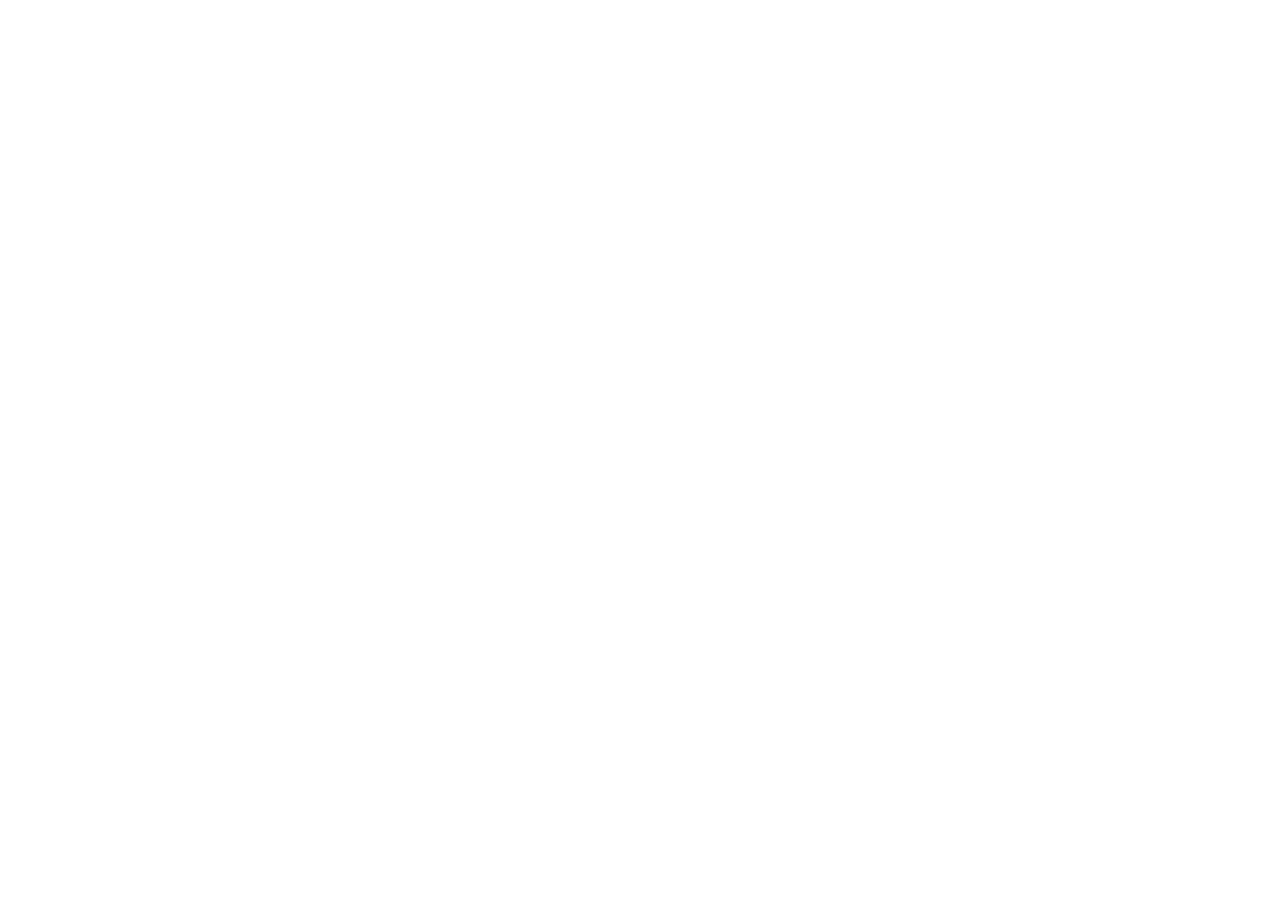
==== frontend/cart.html @ 52d90a81 "update" ====
<!DOCTYPE html>
<html lang="en">
<head>
    <meta charset="UTF-8">
    <meta http-equiv="X-UA-Compatible" content="IE=edge">
    <meta name="viewport" content="width=device-width, initial-scale=1.0">
    <title></title>
</head>
<body>
    
</body>
</html>
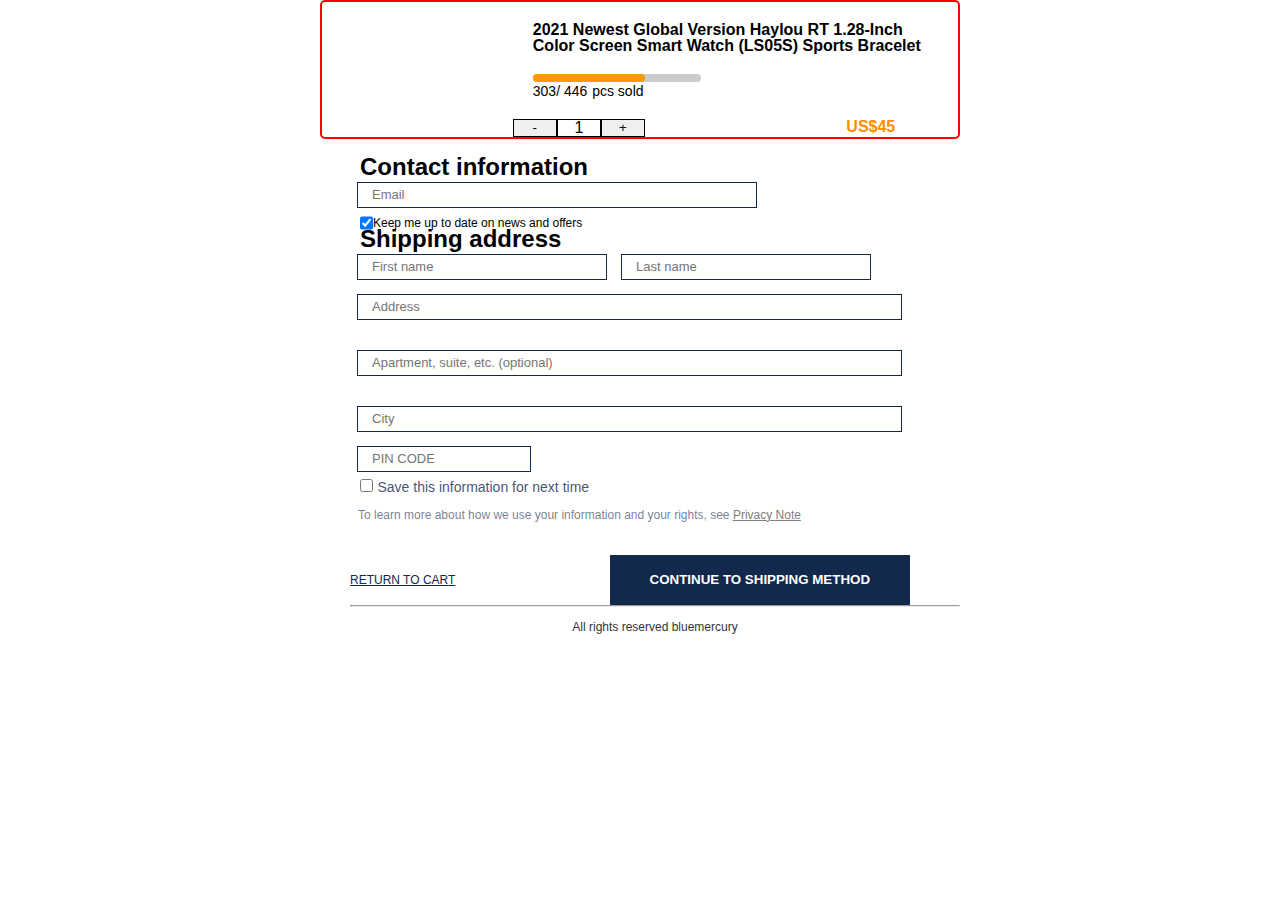
==== commit ca0a8af0: "final updates" ====
--- a/frontend/cart.html
+++ b/frontend/cart.html
@@ -4,9 +4,193 @@
     <meta charset="UTF-8">
     <meta http-equiv="X-UA-Compatible" content="IE=edge">
     <meta name="viewport" content="width=device-width, initial-scale=1.0">
-    <title></title>
+    <link rel="icon" href="//static.tomtop.com/tomtop/favicon.ico?V=1.1.1" type="image/x-icon">
+    <title>cart</title>
+    <link rel="stylesheet" href="./css/style.css">
+    <link rel="stylesheet" href="./css/form.css">
+    <style>
+        #Crat-main {
+            width: 50%;
+            margin: auto;
+            border: 2px solid red;
+            border-radius: 5px ;
+        }
+        #address {
+            width: 50%;
+            margin: auto;
+            align-items: center;
+        }
+        #address > form {
+            margin-left: 30px;
+            margin-top: 20px;
+        }
+        #Product {
+            display: grid;
+            grid-gap: 5%;
+            grid-template-columns: 25% 70%;
+        }
+        #Quant {
+            display: grid;
+            grid-template-columns: 33% 33% 33%;
+
+        }
+        #Quantity {
+            text-align: center;
+        }
+        #price {
+            display: grid;
+            grid-template-columns: 30% 70%;
+            margin-top: 20px;
+
+        }
+        #Quant > button {
+            border: 1px solid black;
+        }
+        #tot_RS {
+            color: darkorange;
+            margin-left: 200px;
+            font-weight: 600;
+        }
+    </style>
 </head>
 <body>
-    
+    <div id="Crat-main">
+        <div id="Product">
+            <div id="prod_img">
+                <img src="https://img.tttcdn.com/product/xy/220/220/p/gu1/P/1/PB0246B-1/PB0246B-1-1-f34c-Sb8F.jpg" alt="">
+            </div>
+            <div id="prod_details">
+                <h4 style="margin: 20px;">2021 Newest Global Version Haylou RT 1.28-Inch Color Screen Smart Watch (LS05S) Sports Bracelet</h4>  
+                <div class="m_progress_bar"  style="margin-left: 20px;">
+                    <div class=" bar_wrap" style="background-color: #ccc;">
+                        <div style="width:67%" class="bar_wrap_cont"></div>
+                    </div>
+                    <div class="lineBlock bar_sale">
+                        <span class="pro_sell" data-sell="303">303</span>/
+                        <span class="pro_count" data-procount="446">446</span>
+                        pcs sold                                    </div>
+                </div>
+                <div id="price">
+                    <div id="Quant">
+                        <button class="plus_minus" onclick="minus()">-</button>
+                        <div id="Quantity" style=" border: 1px solid black;"></div>
+                        <button class="plus_minus" onclick="plus()">+</button>
+                    </div>
+                    <div id="tot_RS">Rs. </div>
+                </div>
+            </div>
+        </div>
+    </div>
+    <div id="address">
+    <form class="PaymenForm" onsubmit="nextPage(event)">
+
+        <h2 style="margin-left: 10px;">Contact information</h2>
+        <div class="Form_Box" id="remove-btm">
+          <input id="Email" type="email" style="width: 400px; margin: 7px;" class="Form_Ip" name="user_email"
+            placeholder="Email">
+          <label class="Form_Invisible" for="user_email">Email</label>
+        </div>
+        <div style="display:flex; margin-top: none; margin-left: 10px;">
+          <input class="news-checkbox" type="checkbox" checked="checked">
+          <label type="checkbox__label" for="checkout_buyer_accepts_marketing" style="font-size: 12px;">
+            Keep me up to date on news and offers
+          </label>
+        </div>
+
+        <div>
+          <h2 style="margin-left: 10px;">
+            Shipping address
+          </h2>
+
+          <div style="display: flex;">
+            <div>
+              <input id="Payment_username" class="Form_Ip_Name" type="text" name="first_name" placeholder="First name">
+            </div>
+            <div>
+              <input id="Payment_lastname" class="Form_Ip_Name" type="text" name="last_name" placeholder="Last name">
+            </div>
+          </div>
+
+          <div>
+            <input id="Payment_address" class="Payment_Form_Ip" type="text" name="Address_line1" placeholder="Address">
+            <label class="Form_Invisible" for="Address_line1">Address_line1</label>
+          </div>
+          <div>
+            <input id="Payment_address1" class="Payment_Form_Ip" type="text" name="Address_line2"
+              placeholder="Apartment, suite, etc. (optional)">
+            <label class="Form_Invisible" for="Address_line2">Address_line2</label>
+          </div>
+          <div>
+            <input id="city" class="Payment_Form_Ip" type="text" name="City" placeholder="City">
+            <label class="Form_Invisible" for="City">City</label>
+          </div>
+
+          <div style="display: flex;">
+            <div>
+              <input id="Payment_pin" class="pin" type="tel" name="PIN" placeholder="PIN CODE">
+            </div>
+          </div>
+          <div>
+            <div>
+              <input type="checkbox" value="1" name="remember_me" id="remember_me " style="margin-left: 10px;">
+              <label class="checkbox_label" for="remember_me" style="font-size: 14px; color: rgba(18, 40, 76, 0.8);">
+                Save this information for next time
+              </label>
+            </div>
+            <p style="color:  rgba(18, 40, 76, 0.6); font-size: 12px; text-align: left; margin-left: 8px;">To learn more
+              about how we use your information and your rights, see <a href="" style="color: grey;">Privacy Note</a>
+            </p>
+          </div>
+          <div>
+            <a href="" style="color: #12284c; font-size: 12px;">
+               RETURN TO CART</a>
+               <a href="./payment.html">
+                <button class="End_btn" onclick="window.location.href = `payment_2.html`" style="width: 300px; margin-left: 150px; font-weight: 600;" >CONTINUE TO SHIPPING
+                  METHOD</button></a>
+          </div>
+        </div>
+
+
+
+
+        <hr />
+        <p style="font-size: 12px; ">All rights reserved bluemercury</p>
+      </div>
+
+      </form></div>
+    <script>
+        var num = 1
+        var price = 45
+        var Quantity = document.getElementById(`Quantity`)
+            Quantity.innerHTML = num
+        var total_rs = document.getElementById(`tot_RS`)
+            total_rs.innerHTML = `US$${price}`
+        function minus() {
+            if (num>1) {
+                num--
+                price -= 45
+                price.toFixed(2)
+            } 
+            Quantity.innerHTML = null
+            Quantity.innerHTML = num
+            total_rs.innerHTML = null
+            total_rs.innerHTML = `US$${price}`
+
+        }
+        
+        function plus() {
+                num++
+                price += 45
+                price.toFixed(2)
+            Quantity.innerHTML = null
+            Quantity.innerHTML = num
+            total_rs.innerHTML = null
+            total_rs.innerHTML = `US$${price}`
+        }
+
+        // function goto_payment() {
+        //     window.location.href = "payment_2.html";
+        // }
+    </script>
 </body>
 </html>--- a/frontend/css/style.css
+++ b/frontend/css/style.css
@@ -0,0 +1,1222 @@
+*{
+    margin: 0;
+    padding: 0;
+    box-sizing: border-box;    
+    font-family: "Segoe UI",Roboto,"Helvetica Neue",Arial,sans-serif;
+    line-height: 16px;
+}
+.img-top{
+    margin-top:0px;
+    padding: 0;
+    width: 100%;
+    background-attachment:  center;
+    height: 80px;
+}
+
+.header{
+    background-color: #eeeded;
+    margin-top: 0px;
+    padding: 0;
+    width: 100%;
+    height: 120px;
+    display: flex;
+    justify-content: space-between;
+    align-items: center;
+
+}
+.title-img{
+    background-color: #eeeded;
+    display: flex;
+    align-items: center;
+    justify-content: center;
+    margin-left: 10%;
+    width: 18%;
+    height:100%
+}
+.language{
+    background-color: #eeeded;
+    display: flex;
+    align-items: center;
+    justify-content: center;
+    width: 12%;
+    height:80%;
+}
+
+.search-bar{
+    background-color: #eeeded;
+    width: 40%;
+    height:80%;
+    display: flex;
+    justify-content: center;
+    align-items: center;
+}
+.search-bar input{
+    height: 40px;
+    width: 100%;
+    border: none;
+    background-color: white;
+}
+.search-bar button{
+    width: 46px;
+    border-radius: 0 4px 4px 0;
+    height: 40px;
+    line-height: 40px;
+    color: #fff;
+    text-align: center;
+    cursor: pointer;
+    filter: alpha(opacity=100);
+    -moz-opacity: 1;
+    opacity: 1;
+}
+.search-hot{
+    height: 33px;
+    line-height: 33px;
+    max-width: 480px;
+    overflow: hidden;
+    position: absolute;
+    left: -50;
+    top: 40%;
+    
+}
+.search-hot a {
+    padding-right: 5px;
+    text-decoration: none;
+    color: #4d82b8;  
+}
+.search_btn i {
+    color: white;
+    width: 5%;
+    height: 40px;
+    text-align: center;
+    cursor: pointer;
+    align-items: center;
+    display: flex;
+    justify-content: center;
+    vertical-align: middle;
+    font-size: 20px;
+    letter-spacing: 0;
+    word-spacing: 0;
+    width: 46px;
+    border-radius: 0 4px 4px 0;
+    background: #4d82b8;
+    opacity: 1;
+}
+.signin{
+    background-color: #eeeded;
+    width: 10%;
+    height:50%;
+}
+.wishlist{
+    background-color: #eeeded;
+    width: 10%;
+    height:50%;
+}
+.log_in{
+    width: 100%;
+    align-items: center;
+    margin-right: center;
+}
+.cart{
+    background-color: #eeeded;
+    margin-right: 10%;
+    width: 10%;
+    height:50%;
+    display: flex;
+    flex-direction: column;
+    align-items:center;
+    justify-content: center;
+    margin-right: right;
+}
+.cart i{
+    color: #666;
+}
+.badge {
+    padding-left: 9px;
+    padding-right: 9px;
+    border-radius: 9px;
+}
+.label-warning[href],
+.badge-warning[href] {
+    background-color: #c67605;
+}
+#lblCartCount {
+    font-size: 14px;
+    background: #ff0000;
+    color: #fff;
+    padding: 2 8px;
+    vertical-align: top;
+    margin-left: -10px; 
+}
+.cart-word{
+    text-align: center;
+    font-family: "Segoe UI",Roboto,"Helvetica Neue",Arial,sans-serif;
+    line-height: 15px;
+}
+.wishlist{
+    display: flex;
+    flex-direction: column;
+    align-items:center;
+    justify-content: center;
+    cursor :pointer;
+}
+.wishlist i{
+    color: #666;
+    font-size: 24px;
+    text-align: center;
+    font-family: "Segoe UI",Roboto,"Helvetica Neue",Arial,sans-serif;
+    color: #666;
+    line-height: 16px;
+    -webkit-text-size-adjust: none;
+}
+.menu {
+    display: relative;
+    top:40%;
+    right:10%;
+}
+
+
+
+
+
+/*          login                 */
+.login-logo {
+    width: 190px;
+    margin: 0 auto;
+    padding: 21px 0;
+}
+#loginForm{
+    background-color: #fff;
+}
+.login-page{
+    border-radius: 3px;
+    width: 410px;
+    background: #fff;
+    margin: 0 auto;
+    padding: 30px 44px;
+    box-shadow: 0 2px 2px #ccc;
+    text-align: center;
+}
+.other-login{
+    background: #fff;
+}
+.other-login i{
+    display: inline-block;
+    vertical-align: middle;
+    font-size: 32px;
+    border-radius: 4px;
+    text-align: center;
+    text-decoration: none;
+    margin-right: 20px;
+    outline: 0;
+    background: #fff;
+}
+.login-box{
+    background: #fff;
+}
+.login-box form {
+    background: #fff;
+}
+.tt {
+    font-size: 22px;
+    padding-bottom: 24px;
+    text-transform: capitalize;
+    text-align: center;
+    color: #333;
+    font-weight: 450;
+    background: #fff;
+}
+p{
+    margin-bottom: 16px;
+        color: #333;
+        display: block;
+        margin-block-start: 1em;
+        margin-block-end: 1em;
+        margin-inline-start: 0px;
+        margin-inline-end: 0px;
+        background: #fff;
+
+}
+.hd{
+    height: 1px;
+        width: 100%;
+        position: relative;
+        background: #fff;
+        border-top: 1px solid #e6e6e6;
+        margin-top: 26px;
+        margin-bottom: 26px;
+        background: #fff;
+}
+.hd i {
+    border: 1px solid #fff;
+    display: block;
+    position: absolute;
+    width: 50px;
+    border-radius: 50%;
+    background: #fff;
+    z-index: 10;
+    top: 50%;
+    left: 50%;
+    margin-left: -25px;
+    align-items: center;
+    margin-top: -16px;
+    text-align: center;
+    line-height: 30px;
+    font-size: 14px;
+    text-transform: uppercase;
+    color: #ccc;
+    font-style: normal;
+    background: #fff;
+}
+.m_text{
+    margin-bottom: 22px;
+    background: #fff;
+}
+.text_c {
+    position: relative;
+    background: #fff;
+}
+.m_text i {
+    background-image: url(../icon/login_icon.png?20210413);
+    background-repeat: repeat-x;
+    background-position: 0 0;
+    display: inline-block;
+    vertical-align: middle;
+    position: absolute;
+    top: 50%;
+    left: 10px;
+    width: 20px;
+    height: 14px;
+    margin-top: -7px;
+    margin-right: 10px;
+    color: rgb(197, 191, 191);
+    font-size :15px;
+    background: #fff;
+
+}
+
+.bm_text[type=text], .bm_text[type=password] {
+    height: 38px;
+    line-height: 36px;
+}
+
+.m_text input {
+    width: 100%;
+    border-radius: 3px;
+    height: 44px;
+    line-height: 42px;
+    padding-left: 30px;
+    background-color: #fff;
+    border: 1px solid #ddd;
+    box-shadow: 0 1px 1px rgb(0 0 0 / 8%) inset;
+    background: #fff;
+    transition: border .2s linear 0s,box-shadow .2s linear 0s;
+}
+.m_text input[type="text"]::placeholder {  
+    padding-left: 20px; 
+} 
+.m_text input[type="password"]::placeholder {  
+    padding-left: 20px; 
+} 
+.forget_psw {
+    color: #999;
+    display: block;
+    margin: -22px 0 22px;
+    padding-top: 10px;
+    text-decoration: underline;
+    text-align: left;
+    font-size: 13px;
+    position: relative;
+    background-color: #fff;
+    z-index: 20;
+}
+.forget_psw a{
+    color: #333;
+    text-decoration: none;
+    outline: 0;
+}
+.m_text #error_info1 {
+    color: #ce352c;
+    display: none;
+}
+.m_text #error_info2 {
+    color: #ce352c;
+    display: none;
+}
+.m_text #error_info3 {
+    color: #ce352c;
+    display: none;
+}
+.m_text #error_info4 {
+    color: #ce352c;
+    display: none;
+}
+.m_text #error_info5 {
+    color: #ce352c;
+    display: none;
+}
+#error_info::after {
+    background-image: url(../icon/login_icon.png?20201111);
+    background-repeat: repeat-x;
+    left: 0;
+    top: 6px;
+    margin-top: 0;
+    background-size: 188.8px 128px;
+    background-position: -35.2px 0;
+    width: 13px;
+    height: 13px;
+    position: absolute;
+    display: block;
+    content: '';
+}
+
+.bm_text {
+    display: inline-block;
+    width: 100%;
+    min-width: 90px;
+    padding: 0 10px;
+    text-align: left;
+    font-size: 12px;
+    color: #666;
+    background: 0 0;
+    border-radius: 0;
+    border: 1px solid #ddd;
+}
+
+.bm_btn {
+    width: 100%;
+    height: 44px;
+    line-height: 44px;
+    border-radius: 3px;
+    font-size: 16px;
+}
+.bm_btn:hover {
+    background-color: #f90;
+}
+.bm_btn {
+    display: inline-block;
+    width: 100%;
+    min-width: 90px;
+    height: 38px;
+    padding: 0 10px;
+    text-align: center;
+    line-height: 38px;
+    color: #fff;
+    border-radius: 2px;
+    background-color: #f92;
+    text-transform: capitalize;
+    border: none;
+}
+
+.create_account {
+    text-align: center;
+    text-transform: capitalize;
+    padding-top: 30px;
+    background-color: #fff;
+    font-size :14px;
+}
+.create_account em {
+    margin-right: 7px;
+    font-style: normal;
+    color: #333;
+    background-color: #fff;
+    text-emphasis-style: normal;
+}
+
+.create_account a {
+    color: #4d82b8;
+    text-decoration: none;
+    background-color: #fff;
+    outline: 0;
+}
+.agress_c p{
+font-size:13px;
+text-align:left;
+}
+.agress_c {
+    margin-bottom: 5px;
+}
+.agress_c input {
+    margin-right: 10px;
+
+}
+button, input[type=button], input[type=reset], input[type=submit], input[type=radio], input[type=checkbox], label, select {
+    cursor: pointer;
+}
+input, pre, select, textarea {
+        font-size: 13px;
+        outline: 0;
+    }
+button, input, pre, select, textarea {
+        font-family: "Segoe UI",Roboto,"Helvetica Neue",Arial,sans-serif;
+        line-height: 16px;
+        box-shadow: none!important;
+    }
+.agress_c a {
+        margin-left: 5px;
+        color: #4d82b8;
+        font-size:13px;
+        background-color:white;
+    }
+.hq_points {
+  color: #999;
+  margin: 5px 5px 10px;
+  font-size:13px;
+  background:#fff
+}
+.m_nav_category {
+    max-width: 1920px;
+    margin: 0 auto;
+    background: #fff;
+    height: 52px;
+    
+}
+.nav_c {
+    height: 52px;
+    background: #fff;
+    display:flex;
+    align-items: center;
+}
+.w {
+    width: 1200px;
+    margin-left: 200px;
+    margin-right: auto;
+}
+.m_nav_category {
+    background: #fff;
+    height: 52px;
+}
+.m_nav_category {
+    max-width: 1920px;
+    margin: 0 auto;
+}
+.m_nav_category .nav_l {
+    position: relative;
+    width: 240px;
+    display: flex;
+    justify-content:center;
+    align-items: center;
+    background: #fff;
+    height: 100%;
+}
+.m_nav_category .nav_l .category {
+    text-overflow: ellipsis;
+    white-space: nowrap;
+    overflow: hidden;
+    width: 240px;
+    border-bottom: 0;
+    height: 100%;
+    line-height: 52px;
+    position: relative;
+    padding: 0 40px 0 34px;
+    color: #333;
+    font-size: 14px;
+    text-transform: capitalize;
+    cursor: pointer;
+    border-right: 0;
+}
+.m_nav_category .nav_l .category i {
+    position: absolute;
+    right: 20px;
+    top: 18px;
+    line-height: 1;
+    background-color: #fff;
+}
+
+.m_nav_category .nav_l .category .tt {
+    font-size: 14px;
+    padding: 0;
+    font-weight: 700;
+}
+.category {
+    height:240px;
+    display: flex;
+    justify-content: center;
+    align-items: center;
+}
+.nav_r {
+    margin: top 52px;
+    width: 960px;
+    height: 52px;
+    float: right;
+    background: #fff;
+    display: flex;
+    justify-content: center;
+    align-items: center;
+    text-align: center;
+}
+.m_nav_category .nav_r ul {
+    margin-left: -1px;
+    padding-left: 25px;
+    background-color: #fff;
+}
+ul {
+    list-style-type: none;
+    background-color:#fff;
+}
+
+.m_nav_category .nav_r li {
+    float: left;
+    height: 52px;
+    padding-right: 10px;
+    background-color: #fff;
+    display:flex;
+    justify-content:center;
+    align-items:center;
+}
+.m_nav_category .nav_r li a {
+    display: block;
+    width: 100%;
+    line-height: 52px;
+    font-size: 14px;
+    height: 52px;
+    text-decoration: none;
+    color: #333;
+    text-align: center;
+    padding: 0 20px;
+    background: #fff;
+}
+.bm_hot_tag {
+    position: relative;
+}
+.m_nav_category .nav_r .bm_hot_tag:before, .m_nav_category .nav_r .bm_new_tag:before {
+    top: 5px;
+    right: -2px;
+}
+.m_nav_category .nav_r .nav_end_down {
+    margin-top: -1px;
+    z-index: 80;
+}
+.bm_dropdown {
+    position: relative;
+    display: inline-block;
+}
+.m_nav_category .nav_r .nav_end_down .dropdown_link {
+    height: 52px;
+    line-height: 52px;
+}
+.m_nav_category .nav_r li a {
+    display: flex;
+    justify-content: center;
+    align-items: center;
+    width: 100%;
+    font-size: 14px;
+    color: #333;
+    text-align: left;
+    padding: 0 20px;
+    background: #fff;
+
+}
+.bm_dropdown .dropdown_link {
+    position: relative;
+    cursor: pointer;
+    padding: 0 10px;
+    height: 34px;
+    line-height: 33px;
+    border: 1px solid transparent;
+    display: inline-block;
+    z-index: 9;
+    border-bottom-width: 0;
+}
+.m_nav_category .nav_r li a span {
+    text-overflow: ellipsis;
+    white-space: nowrap;
+    overflow: hidden;
+    max-width: 180px;
+    display: inline-block;
+    background-color: #fff;
+}
+.m_nav_category .nav_r .nav_end_down .dropdown_menu {
+    top: 44px;
+    width: auto;
+    left: 14px;
+    min-width: 100%;
+    position:absolute;
+    display: none;
+    box-shadow: 4px 4px 0 0 rgb(0 0 0 / 10%);
+    border: 1px solid #ccc;
+    z-index: 8;
+    margin-top: -1px;
+    background: #fff;
+    padding: 5px 0;
+    border-radius: 4px;
+}
+.m_nav_category .nav_r .nav_end_down .dropdown_menu a {
+    text-align: left;
+    height: 30px;
+    line-height: 30px;
+    max-width: 200px;
+    padding: 0 10px;
+    width: auto;
+    text-overflow: ellipsis;
+    white-space: nowrap;
+    overflow: hidden;
+}
+.m_nav_category .nav_r li a {
+    display: block;
+    font-size: 16px;
+    color: #333;
+    background-color: #fff;
+}
+.m_nav_category .nav_r .nav_end_down {
+    margin-top: -1px;
+    z-index: 80;
+}
+[class*=" icon_"], [class^=icon_] {
+    font-family: TT_font!important;
+    font-style: normal;
+    font-weight: 400;
+    font-variant: normal;
+    text-transform: none;
+    -webkit-font-smoothing: antialiased;
+    -moz-osx-font-smoothing: grayscale;
+}
+.m_nav_category i.icon_sidebar {
+    display: none;
+}
+.m_nav_category .nav_r li.nav_brand {
+    display:flex;
+    justify-content:center;
+    background-color:#fff;
+    align-items:center;
+    margin: top 10px;
+}
+.img a{
+    float: left;
+    height: 52px;
+}
+.img{
+    padding: 0;
+    display: block!important;
+    width: 135px;
+    height: 52px;
+    line-height: 52px;
+    list-style: none;
+}
+.img {
+    *width: 100%;
+    max-width: 100%;
+}
+.img {
+    border: 0;
+    display:inline-block;
+    vertical-align: middle;
+}
+.bm_dropdown .dropdown_link .icon_bottom {
+    transition: all .5s;
+    -moz-transition: all .5s;
+    -o-transition: all .5s;
+    -ms-transition: all .5s;
+    -webkit-transition: all .5s;
+    display: inline-block;
+    vertical-align: middle;
+    font-size: 13px;
+    transform: scale(.6,.6);
+}
+.last{
+    width:300px;
+}
+
+/* full banner */
+
+.full_banner {
+    width: 100%;
+    height: 424px;
+    position: relative;
+    overflow: hidden;
+    max-width: 1920px;
+    margin: 0 auto;
+}
+
+  @keyframes fade{
+    from{
+      opacity:0.4;
+    }
+    to{
+      opacity:1;
+    }
+  }
+  
+  
+  #slider{
+    width:100%;
+    height: 100%;
+    object-fit: cover;
+    overflow:hidden;
+  }
+  
+  .slides{
+    overflow:hidden;
+    animation-name:fade;
+    animation-duration:1s;
+    display:none;
+  }
+  
+  img{
+    width:100%;
+  }
+  
+  #dot{
+    
+position: absolute;
+  top: 80%;
+  left: 50%;
+  transform: translate(-50%, -50%);
+  
+  }
+  .dot{
+    display:inline-block;
+    border-radius:80%;
+    background:#d3d3d3;
+    padding:8px;
+    margin:10px 5px;
+    background:transparent;
+    display: none;
+  }
+  
+  .active{
+    background:black;
+  }
+  
+  @media (max-width:567px){
+    #slider{
+      width:100%;
+  
+    }
+  }
+  .contentInside {
+    padding: 0!important;
+    box-sizing: border-box;
+    background: 0 0;
+    max-width: 1920px;
+    margin: 0 auto;
+    background-color: #eeeded;
+    display: flex;
+    justify-content:center;
+}
+.floors{
+    background-color: #eeeded;
+}
+.m_recomentd_column {
+    height: 244px;
+    overflow: hidden;
+    background-color: #eeeded;
+    display: flex;
+    align-items: center;
+    justify-content: center;
+}
+.lineBlockBox {
+    display: table;
+    width: 100%;
+    background-color: #eeeded;
+    font-size: 0;
+    letter-spacing: -3px;
+    word-spacing: -3px;
+}
+ul {
+    list-style-type: none;
+}
+.m_recomentd_column li {
+    width: 240px;
+    text-align: center;
+}
+.lineBlockBox>* {
+    zoom: 1;
+    display: inline-block;
+    vertical-align: middle;
+    font-size: 12px;
+    letter-spacing: 0;
+    word-spacing: 0;
+}
+.m_recomentd_column li .pic img {
+    width: 100%;
+    max-width: 100%;
+    vertical-align: middle;
+}
+.m_recomentd_column li p {
+    line-height: 30px;
+    color: #000;
+    background-color: #eeeded;
+    font-size: 15px;
+    font-weight: 500;
+    text-align: center;
+    width: 80%;
+    text-overflow: ellipsis;
+    white-space: nowrap;
+    overflow: hidden;
+    margin: 0 auto;
+}
+.fs3 {
+    height: 332px;
+    margin-top: 15px;
+    margin-bottom: 15px;
+    background-color: #eeeded;
+}
+.fs3 .left_banner {
+    width: 232px;
+    float: left;
+    height: 333px;
+    margin-right: 10px;
+    background-color: #eeeded;
+}
+.left_banner img {
+   width: 100%;
+   height: 100%;
+}
+.fs3 .right_wrap {
+    float: left;
+    height: 333px;
+    background-color: #eeeded;
+}
+.floor .m_carousel .carousel_list {
+    margin-top: 5px;
+}
+.m_carousel .carousel_box .carousel_list {
+    height: 100%;
+    position: relative;
+    overflow: hidden;
+    white-space: nowrap;
+}
+.m_carousel .carousel_box .carousel_list {
+    position: relative;
+    overflow: hidden;
+    white-space: nowrap;
+    float: left;
+}
+.floor .m_carousel.slide_pro_wrap .carousel_box .m_product_box {
+    background: #fff;
+    padding: 16px;
+    height: 100%;
+}
+.floor .m_carousel.slide_pro_wrap .carousel_box .product_img {
+    width: 200px;
+    height: 200px;
+}
+.m_carousel.slide_pro_wrap .carousel_box .product_img {
+    width: 168px;
+    height: 168px;
+}
+.m_carousel.slide_pro_wrap .carousel_box .product_img a {
+    display: block;
+    width: 100%;
+    height: 100%;
+}
+.m_carousel.slide_pro_wrap .carousel_box .product_img a {
+    display: block;
+    width: 100%;
+    height: 100%;
+}
+.floor .m_product_box .product_title {
+    text-overflow: ellipsis;
+    white-space: nowrap;
+    overflow: hidden;
+    color: #666;
+    margin-bottom: 8px;
+    line-height: 16px;
+    max-height: 26px;
+}
+.floor .m_product_box .product_title a {
+    line-height: 16px;
+    font-size: 12px;
+    overflow: hidden;
+    text-overflow: ellipsis;
+    white-space: nowrap;
+    text-decoration: none;
+    margin-bottom: 5px;
+    color: #333;
+    background-color: #fff;
+}
+.floor .m_progress_bar {
+    margin: 0 0 4px;
+    background-color: #fff;
+}
+.floor .m_progress_bar .bar_wrap {
+    background: #ccc;
+    height: 8px;
+    width: 100%;
+}
+.m_progress_bar .bar_wrap {
+    *zoom: 1;
+    vertical-align: middle;
+    font-size: 12px;
+    letter-spacing: 0;
+    word-spacing: 0;
+    width: 130px;
+    height: 8px;
+    background: #f2f2f2;
+    border-radius: 5px;
+    width: 168px;
+    position: relative;
+}
+.carousel_list li {
+    width: 232px;
+    float: left;
+}
+.m_progress_bar .bar_wrap .bar_wrap_cont {
+    position: absolute;
+    top: 0;
+    left: 0;
+    height: 100%;
+    width:10px;
+    width: 168px;
+    border-radius: 5px;
+    background: #f90;
+}
+.m_progress_bar .bar_sale {
+    display: inline-block;
+    vertical-align: middle;
+    letter-spacing: 0;
+    word-spacing: 0;
+    font-size: 14px;background-color: #fff;
+}
+.fs1{
+    background-color: #eeeded;
+}
+.carousel_list li {
+    width: 232px;
+    float: left;
+    height: 333px;
+    margin-right: 5px;
+    background-color: #fff;
+}
+.carousel_list li:hover {
+    width: 232px;
+    float: left;
+    height: 333px;
+    margin-right: 5px;
+    margin-top: 5px;
+    background-color: #fff;
+    transform: 0.5s;
+}
+.floor .m_progress_bar .bar_sale .pro_sell {
+    color: #f60;
+    background-color: #fff;
+}
+.m_progress_bar .bar_sale .pro_count {
+    margin-right: 1px;
+    background-color: #fff;
+}
+.m_product_box .product_price {
+    line-height: 16px;
+    margin: 3px 0 0;
+    background-color: #fff;
+}
+.m_product_box .product_price .current_price {
+    font-size: 16px;
+    font-weight: 700;
+    color: #f60;
+    background-color: #fff;
+}
+.m_product_box .product_price .original_price {
+    font-size: 12px;
+    text-decoration: line-through;
+    color: #999;
+    background-color: #fff;
+}
+.hd_title {
+    padding: 20px 0 15px;
+    position: relative;
+    color: #333;
+    font-weight: 500;
+}
+@media screen and (max-width: 1680px) {
+    .hd_title h3 {font-size: 20px;}
+}
+@media screen and (max-width: 1680px){
+.hd_title p {
+    padding-top: 5px;}
+}
+.hd_title p {
+    color: #666;
+    font-size: 14px;
+    background-color: #eeeded;
+}
+.hd_title p span:first-child {
+    display: inline-block;
+    max-width: 362px;
+    text-overflow: ellipsis;
+    white-space: nowrap;
+    overflow: hidden;
+    vertical-align: bottom;
+    background-color: #eeeded;
+}
+.hd_title .more {
+    position: absolute;
+    bottom: 20px;
+    right: 0;
+}
+.hd_title .more a {
+    color: #4d82b8;
+}
+.m_footer {
+    margin-top: 30px;
+    background-color: #fff;
+}
+.contentOut {
+    width: 100%;
+    position: relative;
+    max-width: 1920px;
+    margin: 0 auto;
+}
+footer .contentInside, header.contentInside, nav .contentInside, nav.contentInside {
+    position: relative;
+    background-color: #fff;
+}
+.clearfix {
+    clear: both;
+    zoom: 1;
+}
+.bm_followus {
+    margin-bottom: 30px;
+    float: left;
+    text-align: left;
+    margin-left: 100px;
+    
+}
+.follow_us_subscribe{
+    display:flex;
+    width: 100%;
+    justify-content: space-between;
+    margin-top: 30px;
+}
+.bm_followus h3 {
+    zoom: 1;
+    display: inline-block;
+    vertical-align: middle;
+    letter-spacing: 0;
+    word-spacing: 0;
+    font-size: 16px;
+    font-weight: 700;
+    color: #333;
+    margin-right: 15px;
+    padding-bottom: 0;
+    line-height: 44px;
+}
+.bm_followus .bd {
+    display: inline-block;
+    vertical-align: middle;
+    font-size: 12px;
+    letter-spacing: 0;
+    word-spacing: 0;
+}
+.bm_followus .bd {
+    zoom: 1;
+    display: inline-block;
+    vertical-align: middle;
+    font-size: 12px;
+    letter-spacing: 0;
+    word-spacing: 0;
+    color: #333;
+    text-decoration: none;
+    outline: 0
+}
+.bm_followus a img {
+    width: 45px;
+    color: #fff;
+    padding: 5px;
+    border-radius: 50px;
+}
+.m_mobile {
+    width: 300px;
+    float: right;
+    margin-right: 100px;
+    display: flex;
+}
+.m_mobile span {
+    line-height: 31px;
+    font-size: 16px;
+    font-weight: 700;
+    margin-right: 15px;
+    color: #333;
+}
+.m_mobile span img{
+    width: 30px;
+    margin-right: 15px;
+    color: #333;
+}
+.m_mobile a {
+    padding: 0;
+    margin-top: 5px;
+    margin-bottom: 5px;
+    color: #333;
+    text-decoration: none;
+    display: inline-block;
+}
+.footer_siteMap {
+    margin-bottom: 40px;
+    margin-left: 100px;
+    background-color: #fff;
+
+}
+.lineBlockBox {
+    display: table;
+    width: 85%;
+    font-size: 0;
+    letter-spacing: -3px;
+    word-spacing: -3px;
+    display: flex;
+    justify-content:space-between;
+}
+.footer_siteMap li {
+    width: 223px;
+    vertical-align: top;
+}
+.footer_siteMap li>p {
+    font-size: 14px;
+    font-weight: 700;
+    margin-bottom: 5px;
+    
+}
+.footer_siteMap li>a {
+    display: block;
+    line-height: 25px;
+    overflow: hidden;
+    text-overflow: ellipsis;
+    white-space: nowrap;
+    text-decoration: none;
+    color: black;
+}
+.footer_siteMap .m_subscribe_input {
+    max-width: 300px;
+}
+.footer_siteMap .m_subscribe_input .savings {
+    margin-top: 15px;
+}
+.footer_siteMap .m_subscribe_input .savings input[type=text] {
+    width: 100%;
+    height: 34px;
+    line-height: 43px;
+    margin-bottom: 10px;
+}
+.btn-orange {
+    background-color: #f90;
+    border-color: #f90;
+    color: #fff;
+    border: none;
+    cursor: pointer;
+    display: inline-block;
+    font-size: 12px;
+    line-height: 22px;
+    margin-bottom: 0;
+    padding: 4px 12px;
+    border-radius: 2px;
+    text-align: center;
+    vertical-align: middle;
+    background-color: #f90;
+    color: #fff;
+}
+
+.footer_siteMap .m_subscribe_input .savings a {
+    color: #4d82b8;
+    margin-left: 5px;
+    text-decoration: none;
+    vertical-align: middle;
+}
+.m_payment_icon {
+    clear: both;
+    text-align: center;
+    margin-top: 35px;
+}
+.pu_copyright {
+    text-align: center;
+    color: #999;
+}--- a/frontend/css/form.css
+++ b/frontend/css/form.css
@@ -0,0 +1,311 @@
+* {
+    font-family: 'Montserrat', sans-serif;
+}
+.expandable {
+    visibility: collapse;
+}
+.expand-toggle:checked ~ * .expandable {
+    visibility: visible;
+}
+#customer-login {
+    margin-top: 100px;
+}
+.Form {
+    width: 500px;
+    margin: auto;
+    color: #12284c;
+    margin-bottom: 50px;
+}
+.recover-form {
+    margin-bottom: 250px;
+}
+.Form_header > h1, p {
+    text-align: center;
+}
+#B-day {
+    width: 500px;
+    height: 50px;
+    border: 1px solid #12284c;
+}
+.Form_Box {
+    margin: 0px 0px 15px;
+}
+.Form_Ip {
+    width: 470px;
+    height: 24px;
+    padding: 12px 14px;
+    border: 1px solid #12284c;
+}
+button {
+    cursor: pointer;
+}
+.Help_btn {
+    cursor: pointer;
+    background: transparent;
+    border: none;
+}
+.End_btn {
+    height: 50px;
+    width: 500px;
+    padding: 15px;
+    border: 0px;
+    margin: 20px 0px 0px;
+    color: white;
+    background-color: #12284c;
+}
+.Form_Invisible {
+    opacity: 0;
+}
+.loyalty {
+    background-color: #d1e8ee;
+}
+.centre {
+    text-align: center;
+    margin: 20px 0px;
+    font-size: 12px;
+}
+.Note {
+    font-size: 10px;
+    text-align: right;
+}
+.Offer_box {
+    display: flex;
+    flex-direction: row;
+    line-height: 1.65;
+    background-color: #d1e8ee;
+    cursor: pointer;
+    color: #12284c;
+    font-size: 14px;
+}
+.Join {
+    font-family:Georgia, 'Times New Roman', Times, serif;
+    font-size: 22px;
+    text-transform: lowercase;
+    color: #607899;
+    cursor: pointer;
+}
+.Rewards{
+    width: 350px;
+    color: #12284c;
+    text-transform: uppercase;
+    font-size: 18px;
+    line-height: 18px;
+    cursor: pointer;
+}
+.Blue {
+    color: #5e769b;
+}
+.logo_box {
+    margin-left: 18px;
+    width: 150px;
+}
+.loyalty_info {
+    width: 300px;
+    padding-top: 8px;
+}
+#customer-login {
+    margin-bottom: 200px;
+}
+#create_customer {
+    margin-top: 50px;
+}
+
+/* For Footer */
+
+#foot {
+    display: grid;
+    grid-template-columns: 1.5fr 1fr 1fr 1fr 1fr;
+    width: 90%;
+    margin: 25px auto;
+    grid-gap: 50px;
+    color: #7d7d7d;
+}
+
+#foot div button {
+    border: none;
+    background: transparent;
+}
+
+#foot div input {
+    background: transparent;
+    border: none;
+}
+
+#foot div:nth-child(n+1) p:nth-child(1) {
+    font-size: 14px;
+    text-align: left;
+}
+
+#foot div:nth-child(n+1) p:nth-child(1)~p {
+    font-size: 12px;
+    line-height: 20px;
+    letter-spacing: 0.2px;
+    text-align: left;
+}
+
+#foot-first {
+    font-size: 14px;
+}
+
+#foot-first p:nth-child(1) {
+    font-size: 14px;
+    color: #12284c;
+    text-align: left;
+}
+
+#foot-first div:nth-child(4) {
+    font-size: 14px;
+    margin: 10px 0px;
+    width: 80%;
+}
+
+.copyright {
+    font-size: 10px;
+    text-align: left;
+}
+/* Payment css section */
+.Main_payment {
+    color: #12284c;
+    width: 90%;
+    margin: auto;
+    display: grid;
+    grid-template-columns: 1fr 1fr;
+}
+/* .news-checkbox {
+    
+} */
+
+
+.Form_Ip_Name {
+    width: 250px;
+    height: 24px;
+    padding: 12px 14px;
+    border: 1px solid #12284c;
+    margin: 7px ;
+}
+.Payment_Form_Ip {
+    width: 545px;
+    height: 24px;
+    padding: 12px 14px;
+    border: 1px solid #12284c;
+    margin: 7px 7px;
+}
+.location {
+    font-size: 12px;
+}
+.location_list {
+    width: 170px;
+    height: 50px;
+    padding: 12px 14px;
+    border: 1px solid #12284c;
+    margin: 7px;
+}
+.pin {
+    width: 174px;
+    height: 24px;
+    padding: 12px 14px;
+    border: 1px solid #12284c;
+    margin: 7px;
+}
+.heading {
+    text-align: center;
+
+}
+.Paypal {
+    width: 70%;
+    height: 80px;
+    border: 1px solid rgb(156, 146, 146);
+    border-radius: 4px;
+    margin: 20px 15%;
+}
+.Paypal_button {
+    width: 250px;
+    height: 50px;
+    margin: 15px;
+    background-color: #FFC439;
+    border-radius: 4px;
+}
+#remove-btm {
+    margin-bottom: 0;
+}
+
+/* Payment Page Right Part Starts */
+
+#p-right-section {
+    background-color: #f0f0f0;
+}
+
+/* #main-div {
+    display: grid;
+    grid-template-columns: 1fr 1fr;
+} */
+
+.p-grid {
+    /* display: grid; */
+    /* grid-template-rows: 1fr 1fr; */
+    width: 80%;
+    margin: 10px auto;
+}
+.p-grid > div:nth-child(1) {
+    display: grid;
+    grid-template-columns: 1fr 2fr 1fr;
+    grid-gap: 20px;
+}
+.p-grid > div:nth-child(1) img {
+    height: 100px;
+}
+.p-grid > div:nth-child(1) div:nth-child(2) {
+    display: flex;
+    flex-direction: column;
+    align-items: flex-start;
+    /* margin-left: 10px; */
+}
+.p-grid > div:nth-child(1) div:nth-child(2) p {
+    margin: 0;
+    padding: 0;
+}
+.p-grid > div:nth-child(1) div:nth-child(2) p:nth-child(1) {
+    font-size: 14px;
+    margin: 10px 0 10px 0;
+    font-weight: 400;
+}
+.p-grid > div:nth-child(1) div:nth-child(2) p:nth-child(2) {
+    color: rgba(18, 40, 76, 0.7);
+    font-size: 13px;
+}
+.p-grid div:nth-child(3) {
+    padding-top: 20px;
+}
+
+#discount {
+    display: grid;
+    grid-template-columns: 1fr 1fr;
+    border: 1px solid #12284c;
+    width: 80%;
+    /* grid-gap: 10px; */
+    margin: auto;
+    height: 40px;
+}
+#discount div input {
+    width: 100%;
+    height: 85%;
+}
+#discount div button {
+    width: 100%;
+    height: 100%;
+    background-color: #12284c;
+    color: white;
+    font-size: 14px;
+    font-weight: 700;
+}
+.tot {
+    width: 80%;
+    margin: auto;
+    display: flex;
+}
+.tot div:nth-child(2) {
+    flex-grow: 1;
+    text-align: right;
+}
+
+
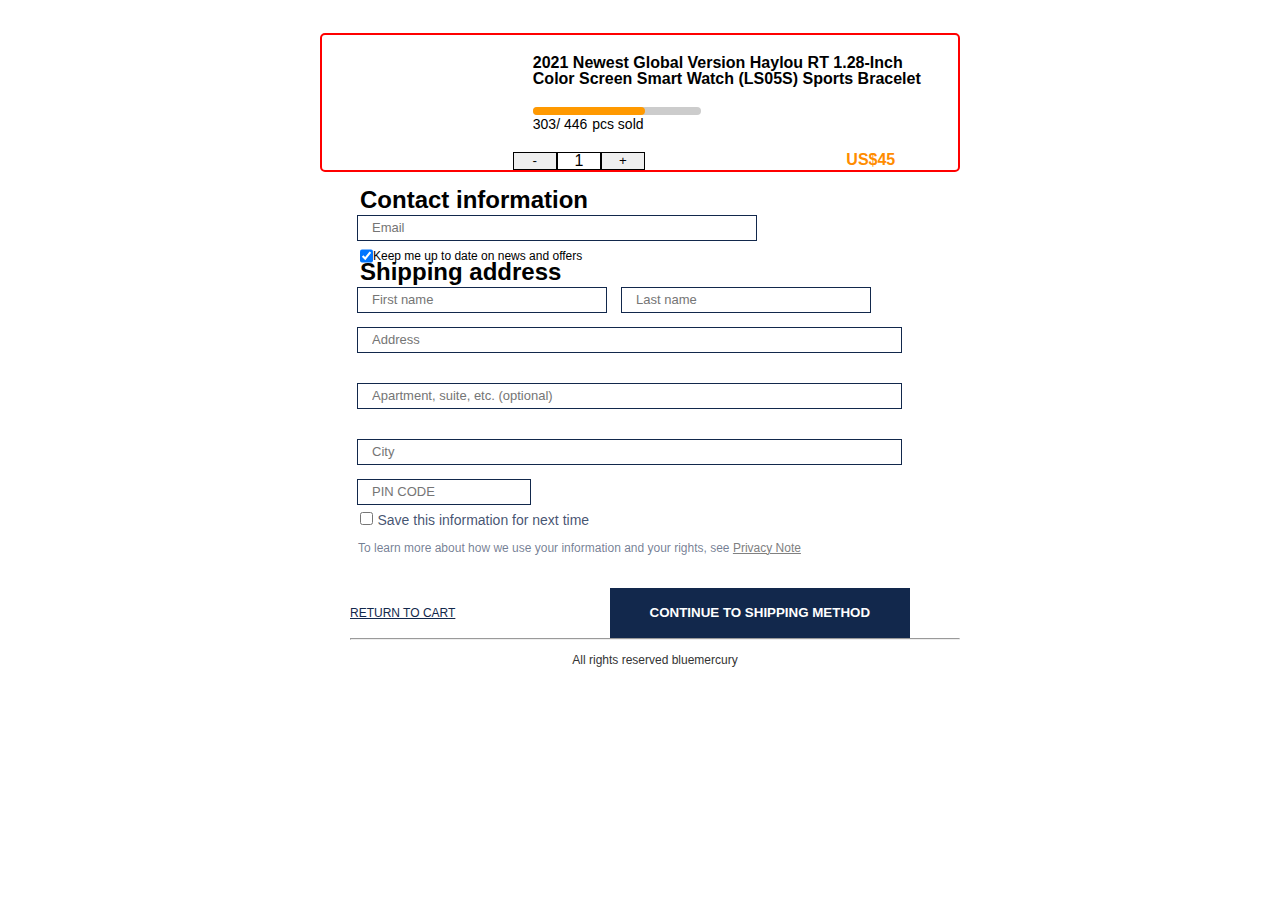
==== commit 120e2e22: "final" ====
--- a/frontend/cart.html
+++ b/frontend/cart.html
@@ -51,9 +51,19 @@
             margin-left: 200px;
             font-weight: 600;
         }
+        #home_logo {
+            width: 16%;
+            margin: 20px 42% 10px;
+            padding: auto;
+            align-self: center;
+        }
+
     </style>
 </head>
 <body>
+    <a href="./index.html   ">
+        <img id="home_logo" src="https://static.tomtop.com/tomtop/icon/logo.png?v=3" alt="" id="head-img">
+    </a>
     <div id="Crat-main">
         <div id="Product">
             <div id="prod_img">
@@ -145,7 +155,7 @@
             <a href="" style="color: #12284c; font-size: 12px;">
                RETURN TO CART</a>
                <a href="./payment.html">
-                <button class="End_btn" onclick="window.location.href = `payment_2.html`" style="width: 300px; margin-left: 150px; font-weight: 600;" >CONTINUE TO SHIPPING
+                <button class="End_btn" style="width: 300px; margin-left: 150px; font-weight: 600;" >CONTINUE TO SHIPPING
                   METHOD</button></a>
           </div>
         </div>
